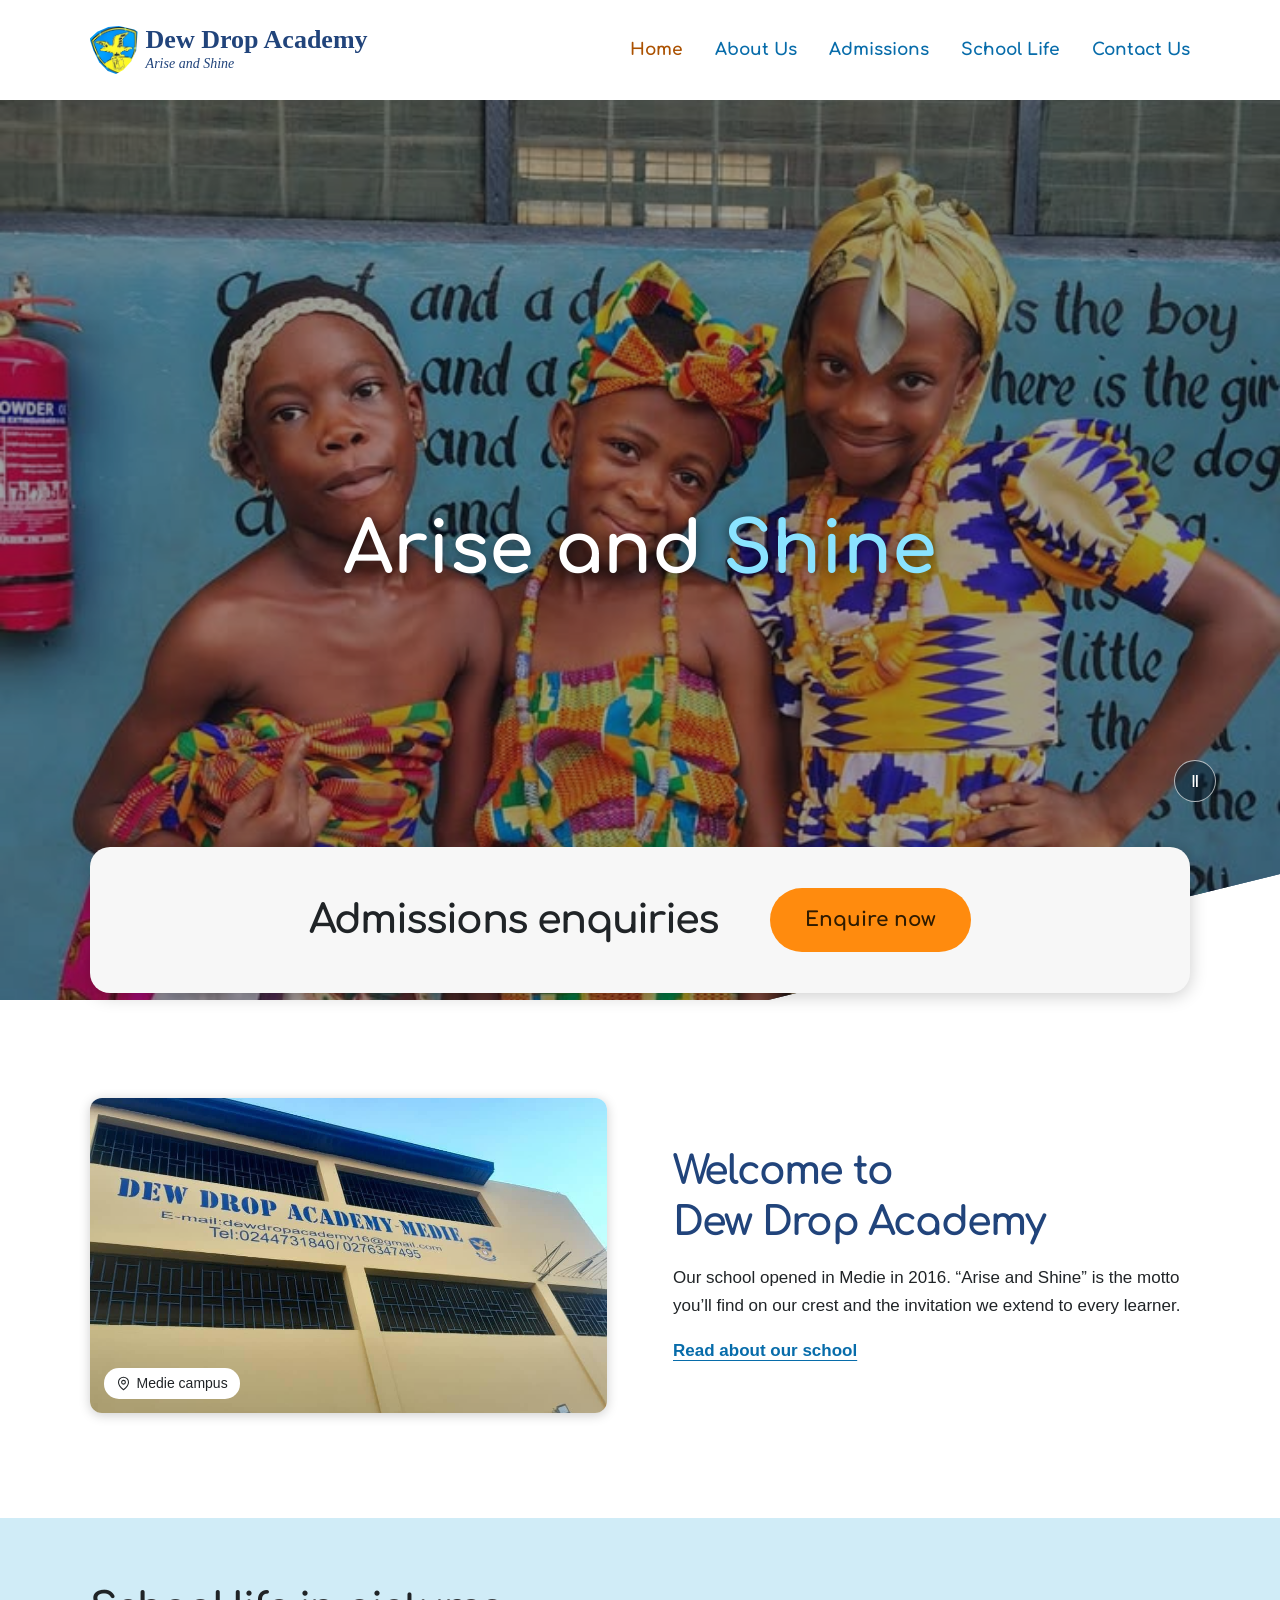
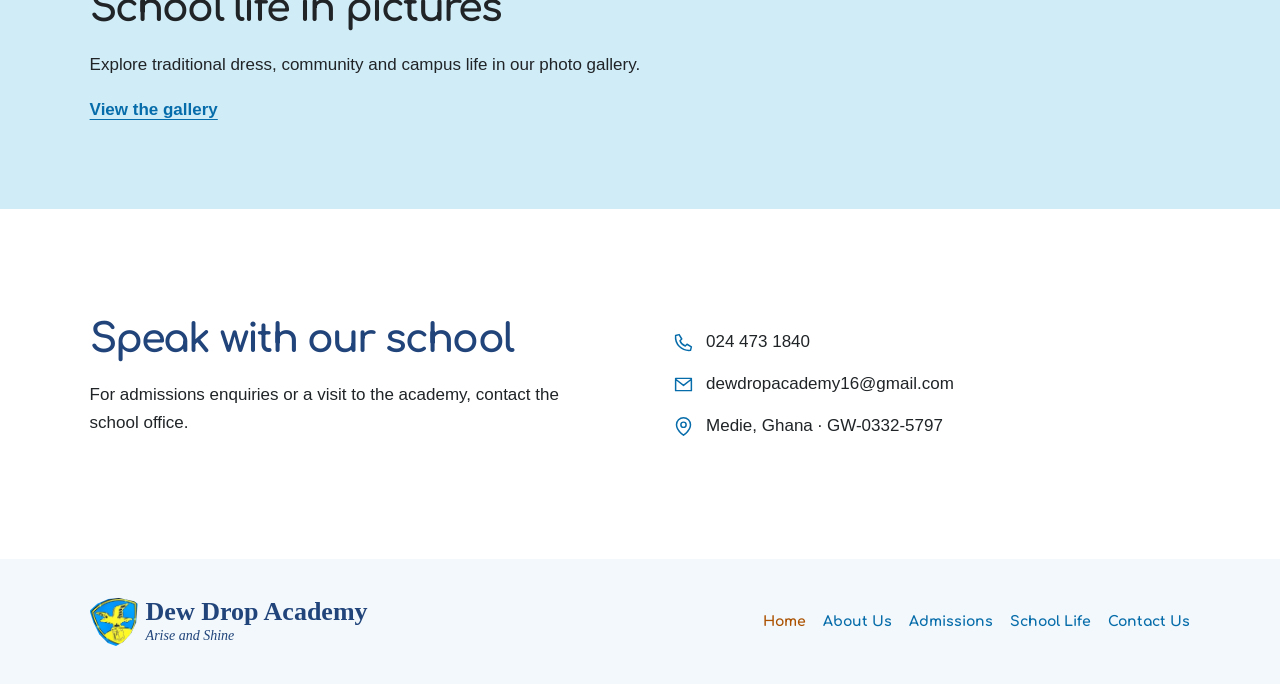
==== index.html @ 275fa373 "Publish school website" ====
<!doctype html><html lang="en-GH"><head><meta charset="utf-8"><meta name="viewport" content="width=device-width,initial-scale=1"><meta name="theme-color" content="#112849"><meta name="description" content="Discover Dew Drop Academy in Medie, Ghana. Explore school life in pictures and contact the academy for enquiries."><title>Dew Drop Academy | Arise and Shine</title><link rel="icon" href="assets/shield.png"><link rel="stylesheet" href="style.css"><script defer src="assets/react.js"></script><script defer src="assets/react-dom.js"></script><script defer src="assets/material-ui.js"></script><script defer src="app.js"></script></head><body><div id="root"></div><noscript>Dew Drop Academy, Medie. Arise and Shine. Contact 0244731840 or dewdropacademy16@gmail.com.</noscript></body></html>
---- style.css ----
@font-face{font-family:Comfortaa;src:url("assets/comfortaa.woff2");font-weight:400 700;font-display:swap}
:root{--blue:#076caa;--navy:#21447b;--orange:#ff8b0e;--sky:#d0ecf7;--round:Comfortaa,"Trebuchet MS",sans-serif}
*{box-sizing:border-box}html{scroll-behavior:smooth}body{margin:0;font:17px/1.65 Arial,sans-serif;color:#202427}a{color:inherit;text-decoration:none}button,a{touch-action:manipulation}a:focus-visible,button:focus-visible{outline:3px solid #0875af;outline-offset:4px}.wrap{width:min(1160px,86%);margin:auto}.skip{position:fixed;z-index:10;top:-90px;background:white;padding:12px}.skip:focus{top:0}svg{width:21px;height:21px;flex:none}
header{position:relative;background:#fff;z-index:3}.head,.brand,nav,.admissions,footer .wrap,.contact address>*,.lighthead,.lightfoot,.controls{display:flex;align-items:center}.head{height:100px;justify-content:space-between;gap:24px}.brand{gap:8px;color:var(--navy);font:bold 26px/1 Georgia,serif;white-space:nowrap}.brand img{width:48px;height:49px;clip-path:polygon(0% 27%,16% 13%,39% 3%,61% 1%,93% 8%,100% 13%,97% 51%,86% 74%,70% 91%,55% 99%,38% 93%,20% 75%,8% 51%)}.brand small{display:block;font:italic 14px/1.2 Georgia,serif;margin-top:3px}.head nav{gap:clamp(16px,2.5vw,42px)}nav a{font:700 17px/1.5 var(--round);color:var(--blue);padding:10px 0}nav a:hover,nav a[aria-current]{color:#ab5100}.menubtn.MuiIconButton-root,.mobile{display:none}
.hero{height:100svh;min-height:510px;position:relative;isolation:isolate;overflow:hidden;background:#304f65;display:grid;place-items:center;clip-path:polygon(0 0,100% 0,100% 86%,60% 100%,0 100%)}.slide{position:absolute;inset:0;width:100%;height:100%;object-fit:cover;object-position:50% 37%;opacity:0;transition:opacity 1s;z-index:-2}.slide.selected{opacity:1}.hero:after{content:'';position:absolute;inset:0;background:rgba(7,18,28,.39);z-index:-1}.hero h1{margin:0;color:white;text-align:center;font:700 clamp(46px,5.6vw,80px)/1.35 var(--round);text-shadow:0 2px 14px #0009}.hero h1 span{color:#8ae3ff}.playback{position:absolute;bottom:22%;right:5%;width:42px;height:42px;background:#10243299;border:1px solid #ffffffa6;border-radius:50%;color:white;font-size:17px;cursor:pointer}
.admissions{position:relative;justify-content:center;gap:5%;min-height:146px;margin-top:clamp(-156px,-17svh,-86px);padding:32px;background:#f7f7f7;border-radius:20px;box-shadow:0 3px 18px #0003}.admissions .orange{border-radius:99px;background:var(--orange);padding:18px 35px;color:#2f1b00;font:700 20px/1.4 var(--round)}.admissions .orange:hover{background:#ffa338}h2,h3{font-family:var(--round);line-height:1.27;margin:0}h2{font-size:clamp(29px,3.1vw,43px);letter-spacing:-.045em}
.about,.contact{display:grid;grid-template-columns:1fr 1fr;gap:6%;align-items:center;padding:105px 0}.about h2,.contact h2{color:var(--navy)}.campus{position:relative}.campus img{width:100%;aspect-ratio:1.64;object-fit:cover;display:block;border-radius:12px;box-shadow:0 2px 12px #0003}.campus span{display:flex;align-items:center;gap:6px;position:absolute;bottom:14px;left:14px;background:#fff;padding:4px 12px;border-radius:15px;font-size:14px}.campus svg{width:15px}.textlink{font-weight:bold;color:var(--blue);text-decoration:underline;text-underline-offset:4px}.gallery{padding:65px 0 85px;background:var(--sky)}.grid{display:grid;grid-template-columns:repeat(3,1fr);gap:22px;margin-top:28px}.grid button{position:relative;overflow:hidden;display:block;border:0;background:#173955;border-radius:20px;padding:0;text-align:center;cursor:pointer;box-shadow:0 2px 9px #0003}.grid img{width:100%;aspect-ratio:1.5;display:block;object-fit:cover;object-position:center 35%}.grid span{position:absolute;inset:auto 0 0;color:white;padding:32px 12px 16px;background:linear-gradient(transparent,#071722e6);font:700 19px/1.4 var(--round)}.grid button:hover span{text-decoration:underline}.contact address{font-style:normal;display:grid;gap:14px}.contact address>*{gap:12px;overflow-wrap:anywhere}.contact address svg{color:var(--blue)}.contact address a:hover{text-decoration:underline}footer{padding:38px 0;background:#f2f8fb}footer .wrap,.lighthead,.lightfoot{justify-content:space-between;gap:20px}footer nav{gap:17px;flex-wrap:wrap}footer nav a{font-size:14px}.lightbox{padding:16px;background:white}.lightbox>img{display:block;max-width:100%;max-height:65vh;object-fit:contain;margin:auto}.lighthead{margin-bottom:12px}.lightfoot{margin-top:12px}.controls{gap:8px}.controls button{width:40px;height:40px;border:1px solid #c8d7e0}
@media(max-width:840px){.wrap{width:90%}.head{height:86px}.head nav{display:none}.menubtn.MuiIconButton-root{display:inline-flex;color:var(--blue)}.mobile{display:grid;position:absolute;inset:100% 0 auto;background:white;padding:5px 5% 15px;box-shadow:0 4px 8px #0002}.about,.contact{gap:5%;padding:65px 0}.grid{grid-template-columns:repeat(2,1fr)}footer .wrap{align-items:flex-start;flex-direction:column}}
@media(max-width:600px){.head{height:88px}.brand{font-size:23px}.hero{min-height:425px;height:84svh;clip-path:polygon(0 0,100% 0,100% 91%,50% 100%,0 100%)}.hero h1{font-size:clamp(35px,9vw,52px)}.admissions{flex-direction:column;gap:15px;padding:24px 15px;margin-top:-48px;text-align:center}.admissions .orange{font-size:17px;padding:13px 26px}.playback{bottom:14%}.about,.contact{grid-template-columns:1fr;gap:26px;padding:56px 0}.gallery{padding:45px 0}.grid{gap:13px}.grid img{aspect-ratio:1}.grid span{font-size:14px}.contact address{font-size:16px}footer nav{gap:12px}}
@media(prefers-reduced-motion:reduce){html{scroll-behavior:auto}.slide{transition:none}}
.page-banner{position:relative;isolation:isolate;display:grid;align-items:end;min-height:clamp(240px,28vw,370px);overflow:hidden;color:white;background:#1c4563}
.page-banner>img{position:absolute;inset:0;z-index:-2;width:100%;height:100%;object-fit:cover;object-position:center 36%}
.page-banner::after{content:"";position:absolute;inset:0;z-index:-1;background:linear-gradient(90deg,#102a42dc,#102a4270 64%,#102a421c)}
.page-banner .wrap{padding:48px 0;font-size:15px}.page-banner a{text-decoration:underline;text-underline-offset:3px}
.page-banner h1{margin:12px 0 0;font:700 clamp(38px,5vw,68px)/1.15 var(--round)}
.inside-pair{display:grid;grid-template-columns:minmax(0,1fr) minmax(0,1fr);align-items:center;gap:7%;padding:clamp(48px,7vw,96px) 0}
.inside-pair h2{color:var(--navy)}.inside-pair article h3{margin-top:30px}.inside-pair p{max-width:56ch}
.school-photo{margin:0}.school-photo img{width:100%;max-height:410px;object-fit:cover;object-position:50% 30%;border-radius:15px;display:block}.school-photo figcaption{font-size:.9rem;margin-top:8px;color:#485b68}
.enquiry{padding:clamp(20px,3vw,36px);background:#f1f8fb;border-radius:18px}.enquiry form{display:grid;gap:20px;margin-top:24px}.enquiry .MuiTextField-root{background:white}.enquiry button{justify-self:start;border-radius:30px;padding:10px 24px}
.details dt{margin-top:16px;font-weight:bold}.details dd{margin:0;overflow-wrap:anywhere}.details a{color:var(--blue);text-decoration:underline;text-underline-offset:3px}
@media(max-width:740px){.inside-pair{grid-template-columns:minmax(0,1fr);gap:32px}.page-banner .wrap{padding:32px 0}.school-photo img{max-height:310px}}
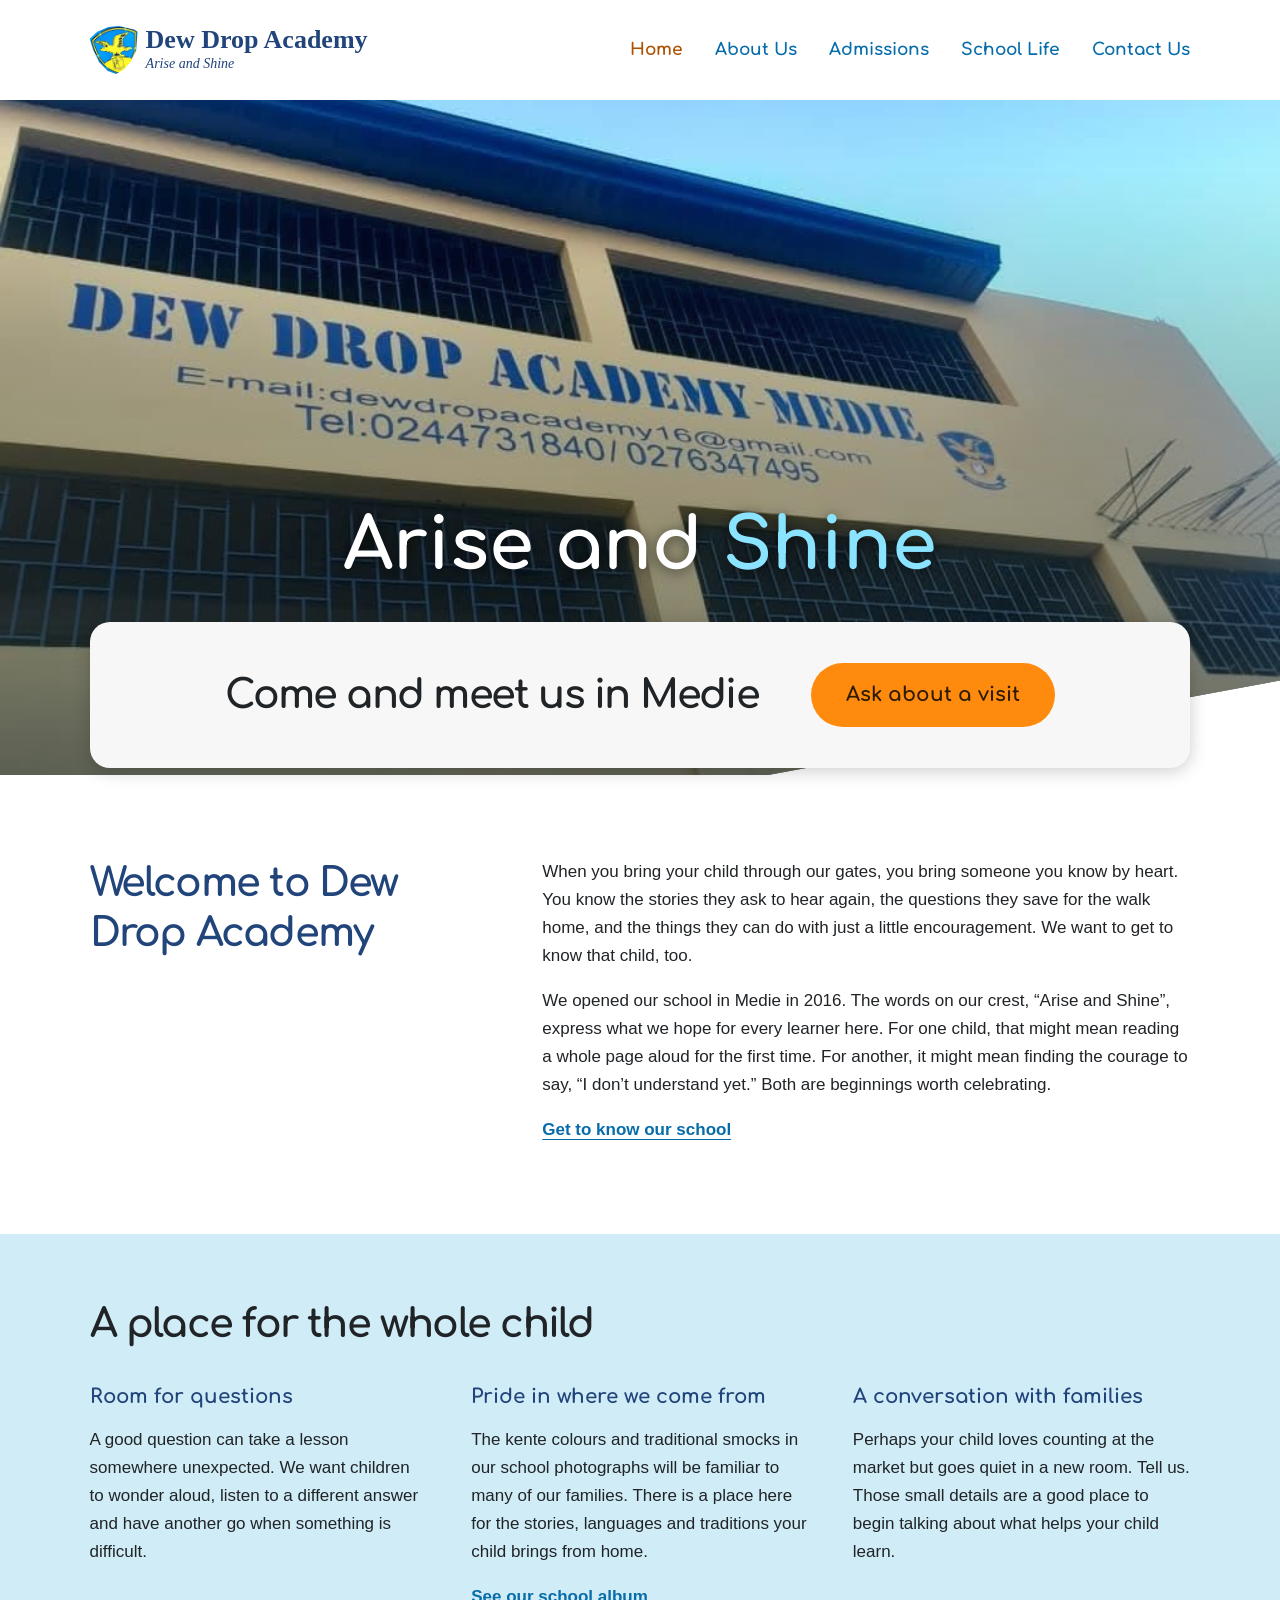
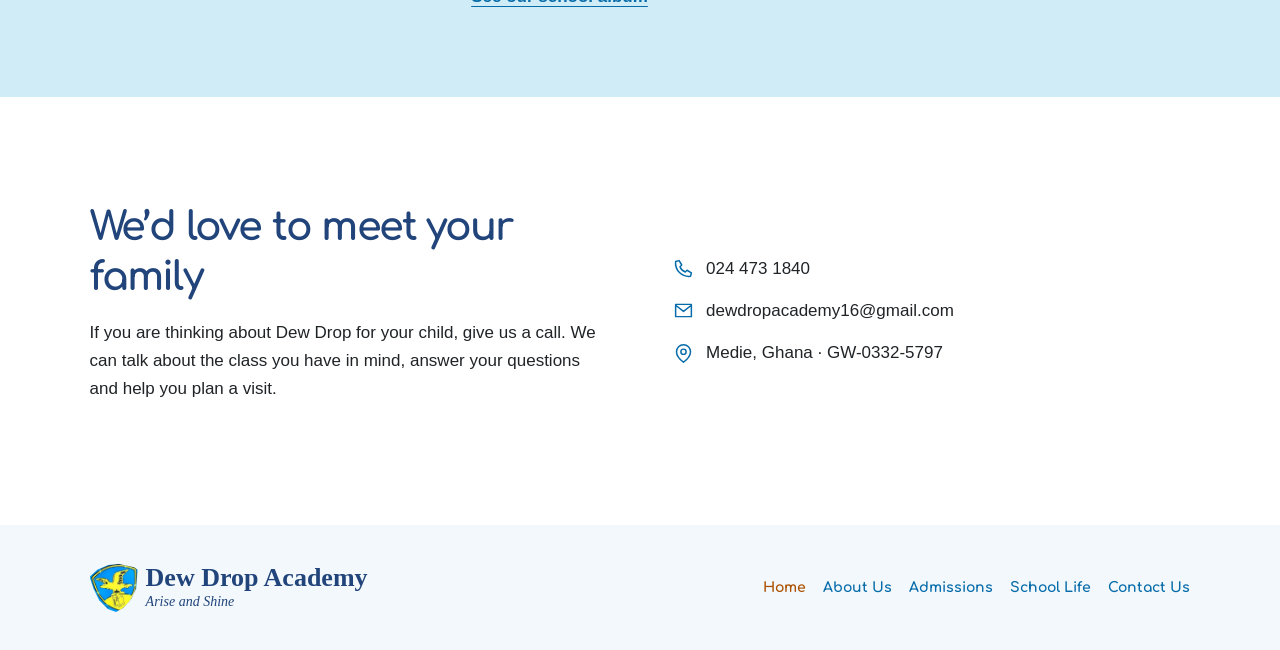
==== commit 7c8d5e0a: "Refresh website assets and admissions welcome" ====
--- a/index.html
+++ b/index.html
@@ -1 +1 @@
-<!doctype html><html lang="en-GH"><head><meta charset="utf-8"><meta name="viewport" content="width=device-width,initial-scale=1"><meta name="theme-color" content="#112849"><meta name="description" content="Discover Dew Drop Academy in Medie, Ghana. Explore school life in pictures and contact the academy for enquiries."><title>Dew Drop Academy | Arise and Shine</title><link rel="icon" href="assets/shield.png"><link rel="stylesheet" href="style.css"><script defer src="assets/react.js"></script><script defer src="assets/react-dom.js"></script><script defer src="assets/material-ui.js"></script><script defer src="app.js"></script></head><body><div id="root"></div><noscript>Dew Drop Academy, Medie. Arise and Shine. Contact 0244731840 or dewdropacademy16@gmail.com.</noscript></body></html>
+<!doctype html><html lang="en-GH"><head><meta charset="utf-8"><meta name="viewport" content="width=device-width,initial-scale=1"><meta name="theme-color" content="#112849"><meta name="description" content="Discover Dew Drop Academy in Medie, Ghana. Explore school life in pictures and contact the academy for enquiries."><title>Dew Drop Academy | Arise and Shine</title><link rel="icon" href="assets/shield.png"><link rel="stylesheet" href="style.css?v=82560e4b23"><script defer src="assets/react.js"></script><script defer src="assets/react-dom.js"></script><script defer src="assets/material-ui.js"></script><script defer src="app.js?v=36e80b1f13"></script></head><body><div id="root"></div><noscript>Dew Drop Academy, Medie. Arise and Shine. Contact 0244731840 or dewdropacademy16@gmail.com.</noscript></body></html>
--- a/style.css
+++ b/style.css
@@ -19,3 +19,11 @@
 .enquiry{padding:clamp(20px,3vw,36px);background:#f1f8fb;border-radius:18px}.enquiry form{display:grid;gap:20px;margin-top:24px}.enquiry .MuiTextField-root{background:white}.enquiry button{justify-self:start;border-radius:30px;padding:10px 24px}
 .details dt{margin-top:16px;font-weight:bold}.details dd{margin:0;overflow-wrap:anywhere}.details a{color:var(--blue);text-decoration:underline;text-underline-offset:3px}
 @media(max-width:740px){.inside-pair{grid-template-columns:minmax(0,1fr);gap:32px}.page-banner .wrap{padding:32px 0}.school-photo img{max-height:310px}}
+.hero{height:clamp(450px,75svh,780px);min-height:0}.building-photo{position:absolute;inset:0;z-index:-2;width:100%;height:100%;object-fit:cover;object-position:50% 36%}
+.hero:after{background:linear-gradient(180deg,transparent 10%,#10243230 35%,#10243288)}
+.hero h1{align-self:end;margin-bottom:clamp(135px,20svh,210px)}
+.family-welcome{display:grid;grid-template-columns:minmax(0,.72fr) minmax(0,1.28fr);align-items:start;gap:8%;padding:clamp(55px,7vw,100px) 0}.family-welcome h2{color:var(--navy)}.family-welcome p:first-child{margin-top:0}
+.family-columns{display:grid;grid-template-columns:repeat(3,minmax(0,1fr));gap:4%;margin-top:35px}.family-columns h3{color:var(--navy)}
+@media(max-width:740px){.hero{height:clamp(320px,54svh,500px)}.hero h1{margin-bottom:85px}.family-welcome,.family-columns{grid-template-columns:1fr;gap:22px}.family-columns p{margin-bottom:0}.family-columns a{display:inline-block;margin-top:12px}}
+
+.page-banner .banner-intro{max-width:53ch;margin:12px 0 0;font-size:clamp(16px,1.5vw,20px);text-shadow:0 1px 4px #102432}
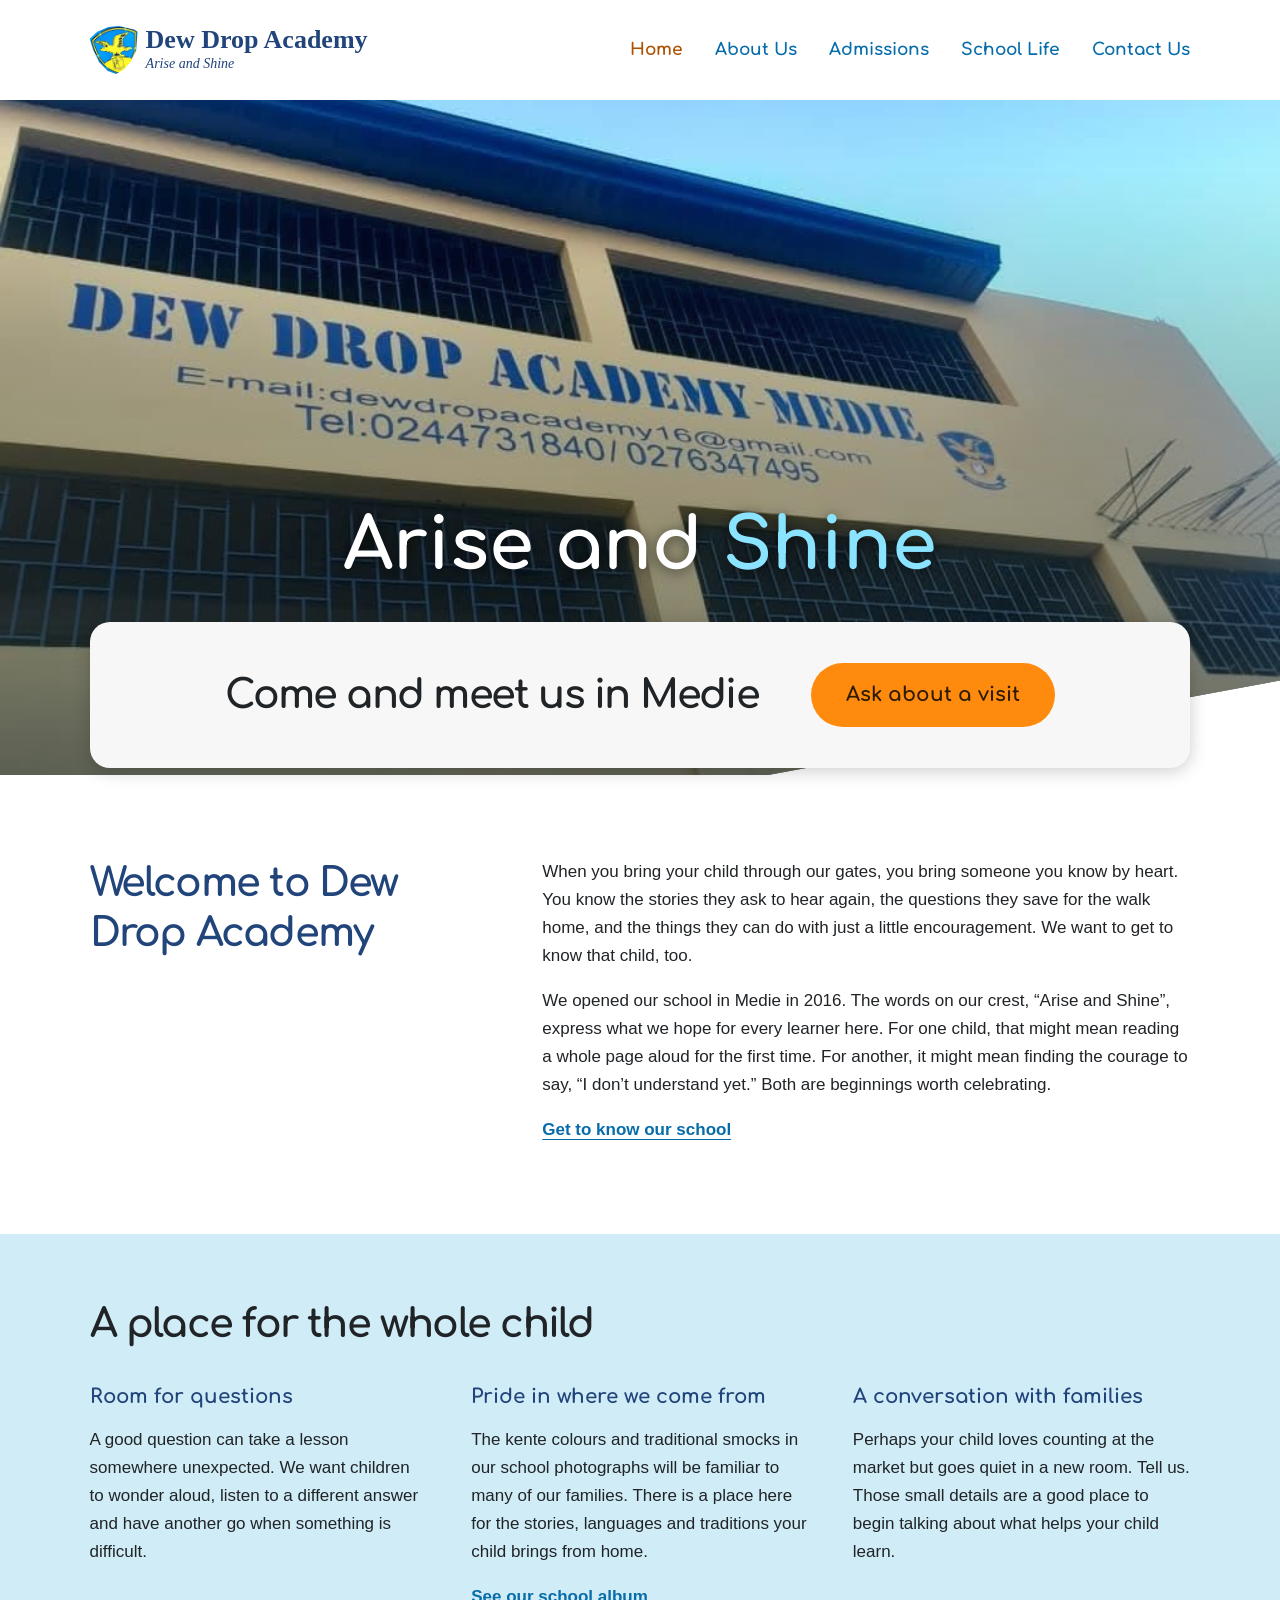
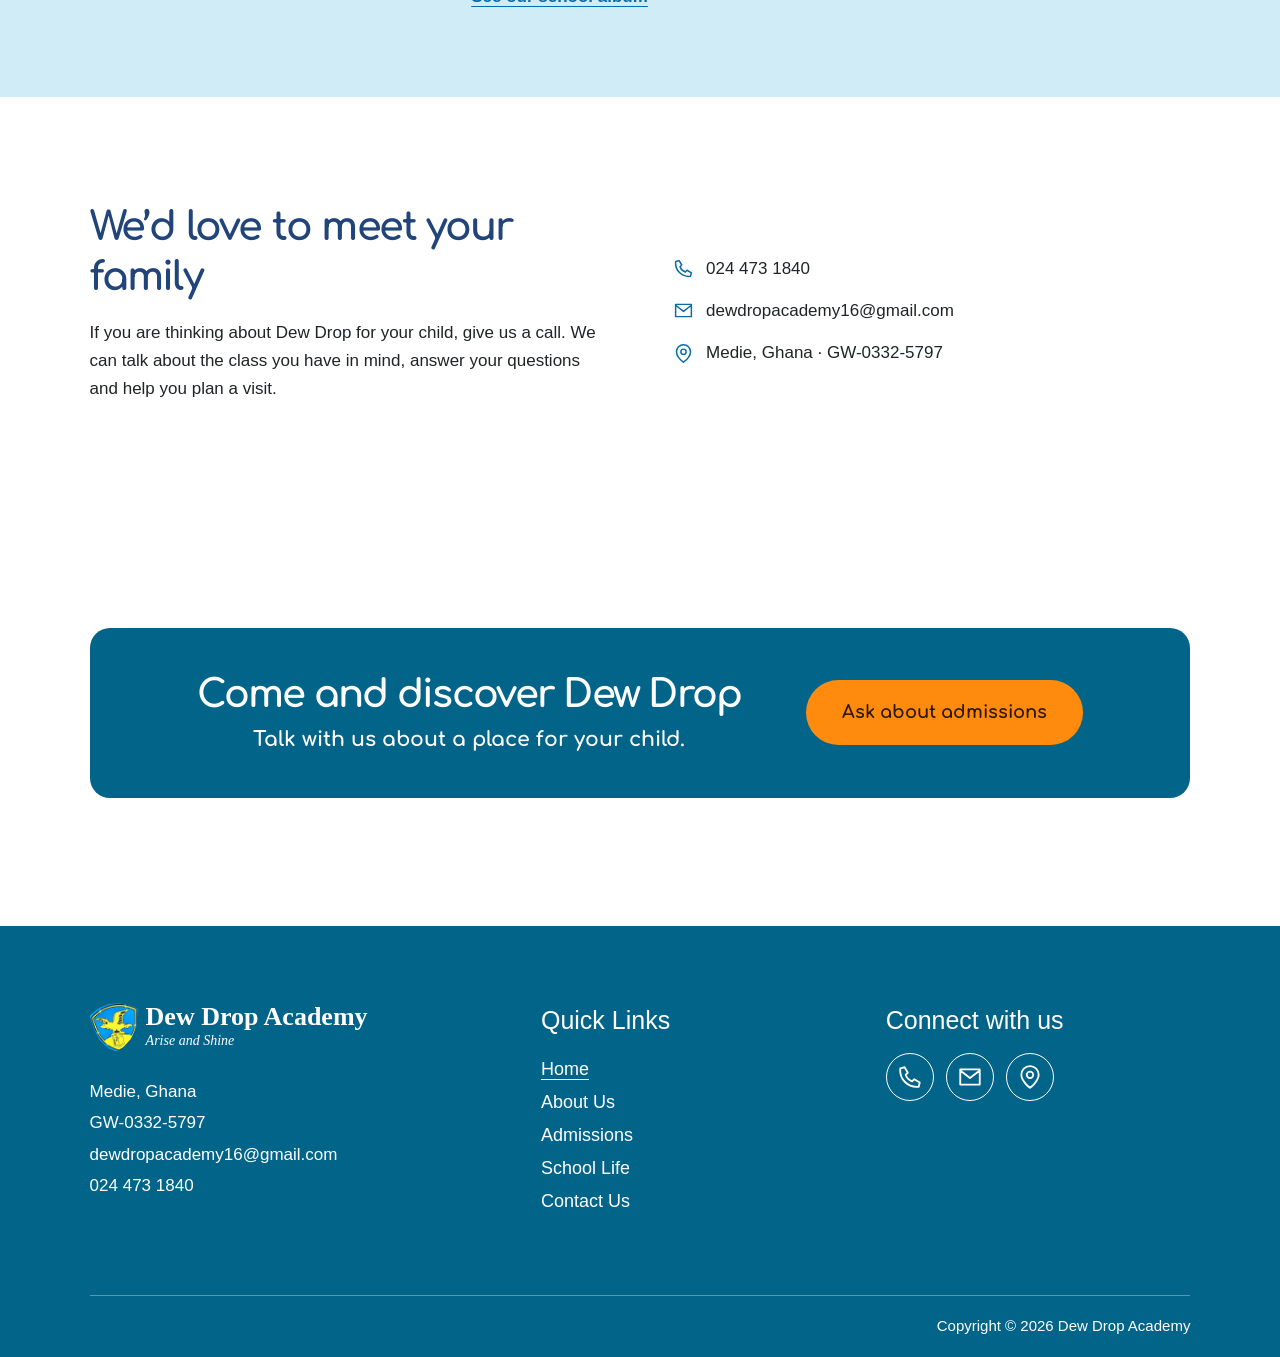
==== commit 9a691108: "Publish shared school footer" ====
--- a/index.html
+++ b/index.html
@@ -1 +1 @@
-<!doctype html><html lang="en-GH"><head><meta charset="utf-8"><meta name="viewport" content="width=device-width,initial-scale=1"><meta name="theme-color" content="#112849"><meta name="description" content="Discover Dew Drop Academy in Medie, Ghana. Explore school life in pictures and contact the academy for enquiries."><title>Dew Drop Academy | Arise and Shine</title><link rel="icon" href="assets/shield.png"><link rel="stylesheet" href="style.css?v=82560e4b23"><script defer src="assets/react.js"></script><script defer src="assets/react-dom.js"></script><script defer src="assets/material-ui.js"></script><script defer src="app.js?v=36e80b1f13"></script></head><body><div id="root"></div><noscript>Dew Drop Academy, Medie. Arise and Shine. Contact 0244731840 or dewdropacademy16@gmail.com.</noscript></body></html>
+<!doctype html><html lang="en-GH"><head><meta charset="utf-8"><meta name="viewport" content="width=device-width,initial-scale=1"><meta name="theme-color" content="#112849"><meta name="description" content="Discover Dew Drop Academy in Medie, Ghana. Explore school life in pictures and contact the academy for enquiries."><title>Dew Drop Academy | Arise and Shine</title><link rel="icon" href="assets/shield.png"><link rel="stylesheet" href="style.css?v=f08547a111"><script defer src="assets/react.js"></script><script defer src="assets/react-dom.js"></script><script defer src="assets/material-ui.js"></script><script defer src="app.js?v=a880a853fd"></script></head><body><div id="root"></div><noscript>Dew Drop Academy, Medie. Arise and Shine. Contact 0244731840 or dewdropacademy16@gmail.com.</noscript></body></html>
--- a/style.css
+++ b/style.css
@@ -26,4 +26,17 @@
 .family-columns{display:grid;grid-template-columns:repeat(3,minmax(0,1fr));gap:4%;margin-top:35px}.family-columns h3{color:var(--navy)}
 @media(max-width:740px){.hero{height:clamp(320px,54svh,500px)}.hero h1{margin-bottom:85px}.family-welcome,.family-columns{grid-template-columns:1fr;gap:22px}.family-columns p{margin-bottom:0}.family-columns a{display:inline-block;margin-top:12px}}
 
-.page-banner .banner-intro{max-width:53ch;margin:12px 0 0;font-size:clamp(16px,1.5vw,20px);text-shadow:0 1px 4px #102432}+.page-banner .banner-intro{max-width:53ch;margin:12px 0 0;font-size:clamp(16px,1.5vw,20px);text-shadow:0 1px 4px #102432}
+.school-footer{padding:clamp(44px,8vw,120px) 0 0;background:white}
+.school-footer .footer-invite{display:flex;align-items:center;justify-content:center;gap:clamp(24px,5vw,76px);min-height:170px;padding:30px;border-radius:20px;background:#03648a;color:white;text-align:center}
+.footer-invite h2{font-size:clamp(25px,3vw,40px)}.footer-invite p{margin:7px 0 0;font:700 clamp(16px,1.6vw,22px)/1.4 var(--round)}
+.footer-invite .footer-button{flex:none;background:#ff8b0e;color:#2d1900;border-radius:100px;padding:20px 36px;font:700 18px/1.4 var(--round)}.footer-invite .footer-button:hover{background:#ffa338}
+.footer-band{margin-top:clamp(60px,10vw,155px);background:#03648a;color:white}
+.school-footer .footer-columns{display:grid;grid-template-columns:1.35fr 1fr 1fr;align-items:start;gap:40px;padding:clamp(44px,6vw,84px) 0}
+.footer-columns .brand{color:white;width:fit-content}.footer-columns address{font-style:normal;margin-top:24px;line-height:1.85;overflow-wrap:anywhere}
+.footer-columns h2{font:500 25px/1.4 Arial,sans-serif;letter-spacing:normal;margin:0 0 15px}
+.footer-columns nav{display:grid;justify-items:start;gap:0}.footer-columns nav a{padding:4px 0;color:white;font:400 18px/1.4 Arial,sans-serif}
+.footer-columns a:hover,.footer-columns nav a[aria-current]{text-decoration:underline;text-underline-offset:4px}
+.footer-icons{display:flex;gap:12px;flex-wrap:wrap}.footer-icons a{display:grid;place-items:center;border:1.5px solid white;border-radius:50%;width:48px;height:48px}.footer-icons svg{width:26px;height:26px}
+.school-footer .footer-credit{display:block;text-align:right;border-top:1px solid #ffffff55;padding:18px 0;font-size:15px}.footer-band a:focus-visible{outline-color:white}
+@media(max-width:740px){.school-footer .footer-invite{flex-direction:column;gap:18px}.school-footer .footer-columns{grid-template-columns:1fr;gap:32px}.school-footer .footer-credit{text-align:left}}
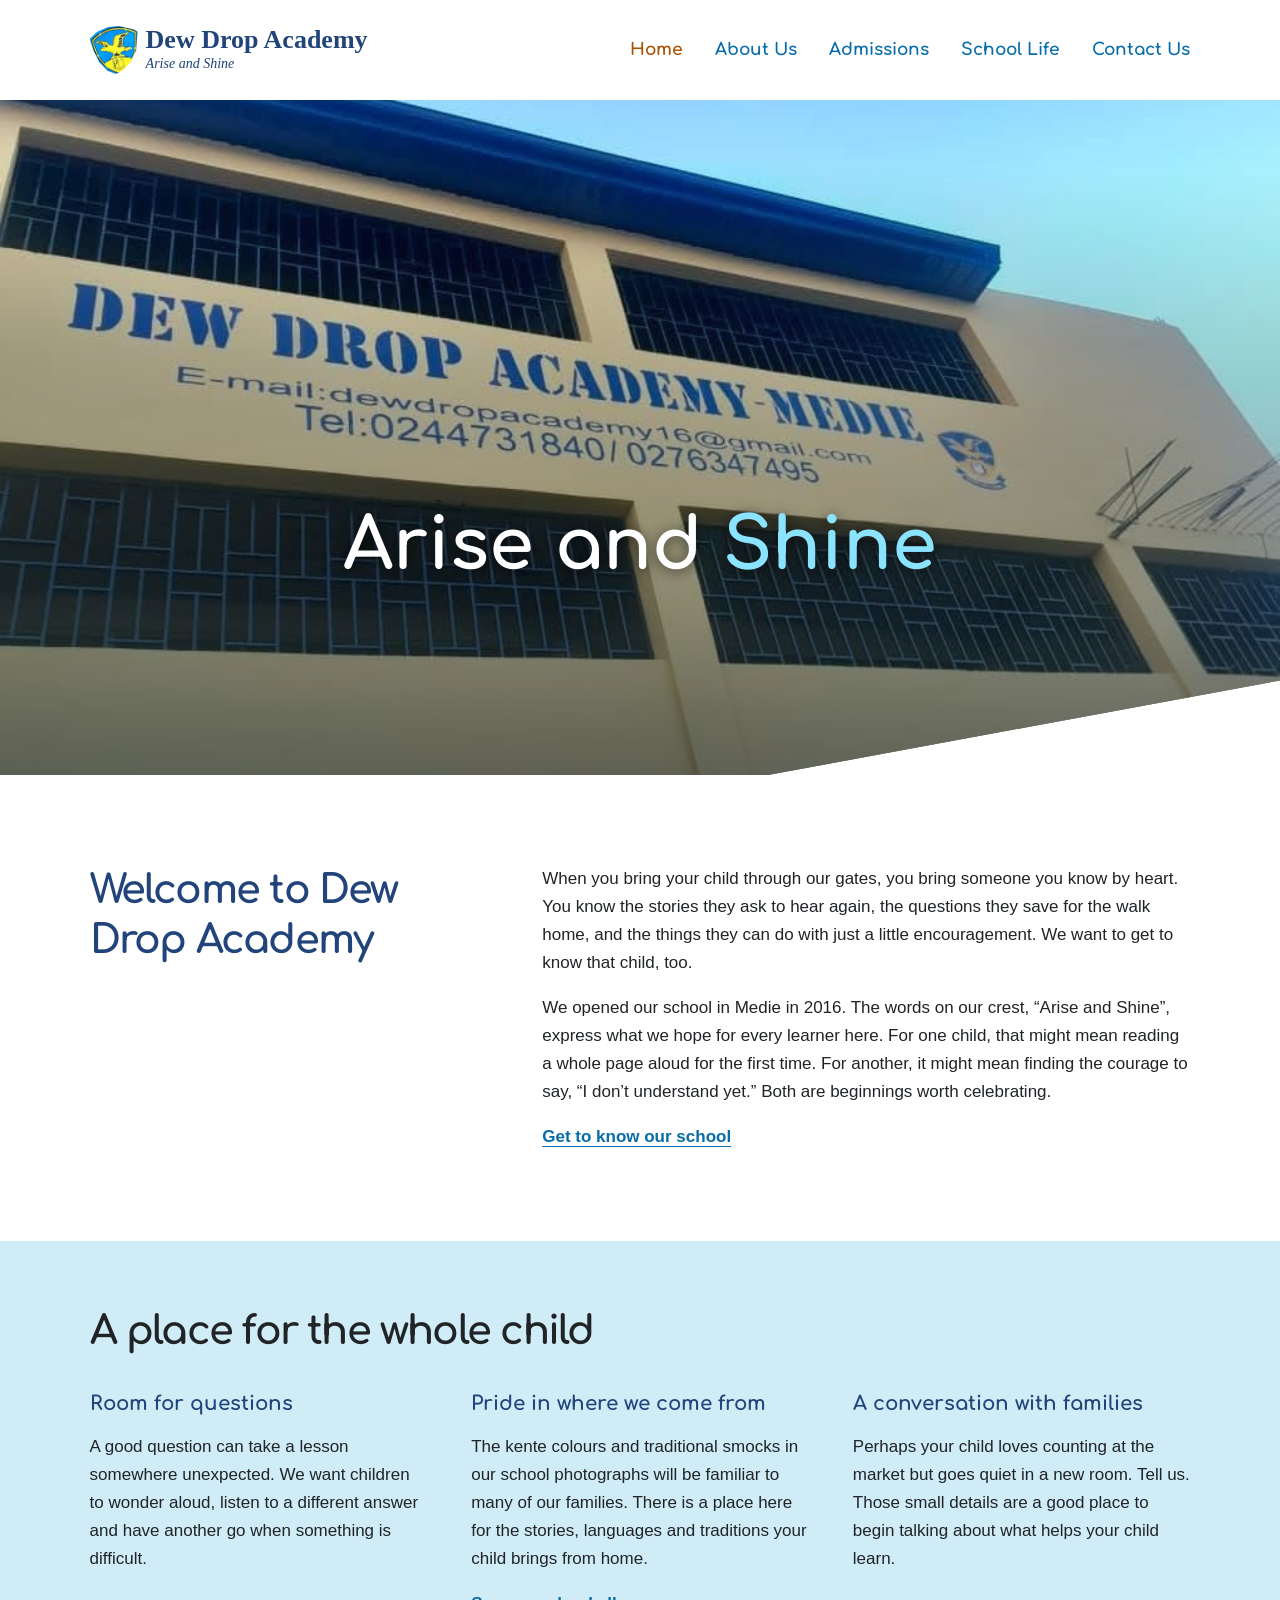
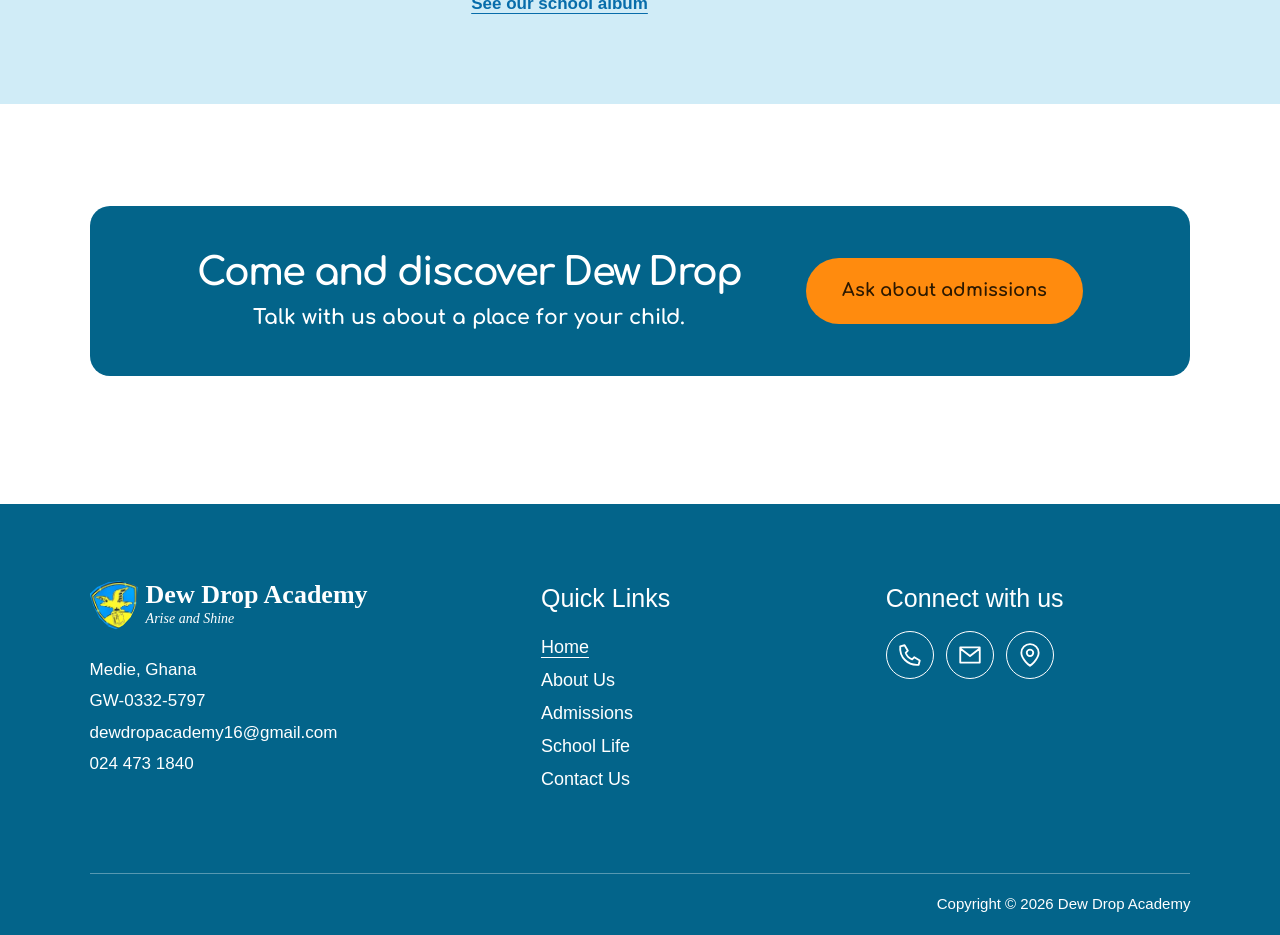
==== commit fc933ae9: "Remove duplicated footer content from page bodies" ====
--- a/index.html
+++ b/index.html
@@ -1 +1 @@
-<!doctype html><html lang="en-GH"><head><meta charset="utf-8"><meta name="viewport" content="width=device-width,initial-scale=1"><meta name="theme-color" content="#112849"><meta name="description" content="Discover Dew Drop Academy in Medie, Ghana. Explore school life in pictures and contact the academy for enquiries."><title>Dew Drop Academy | Arise and Shine</title><link rel="icon" href="assets/shield.png"><link rel="stylesheet" href="style.css?v=f08547a111"><script defer src="assets/react.js"></script><script defer src="assets/react-dom.js"></script><script defer src="assets/material-ui.js"></script><script defer src="app.js?v=a880a853fd"></script></head><body><div id="root"></div><noscript>Dew Drop Academy, Medie. Arise and Shine. Contact 0244731840 or dewdropacademy16@gmail.com.</noscript></body></html>
+<!doctype html><html lang="en-GH"><head><meta charset="utf-8"><meta name="viewport" content="width=device-width,initial-scale=1"><meta name="theme-color" content="#112849"><meta name="description" content="Discover Dew Drop Academy in Medie, Ghana. Explore school life in pictures and contact the academy for enquiries."><title>Dew Drop Academy | Arise and Shine</title><link rel="icon" href="assets/shield.png"><link rel="stylesheet" href="style.css?v=f08547a111"><script defer src="assets/react.js"></script><script defer src="assets/react-dom.js"></script><script defer src="assets/material-ui.js"></script><script defer src="app.js?v=1e346b78d1"></script></head><body><div id="root"></div><noscript>Dew Drop Academy, Medie. Arise and Shine. Contact 0244731840 or dewdropacademy16@gmail.com.</noscript></body></html>
